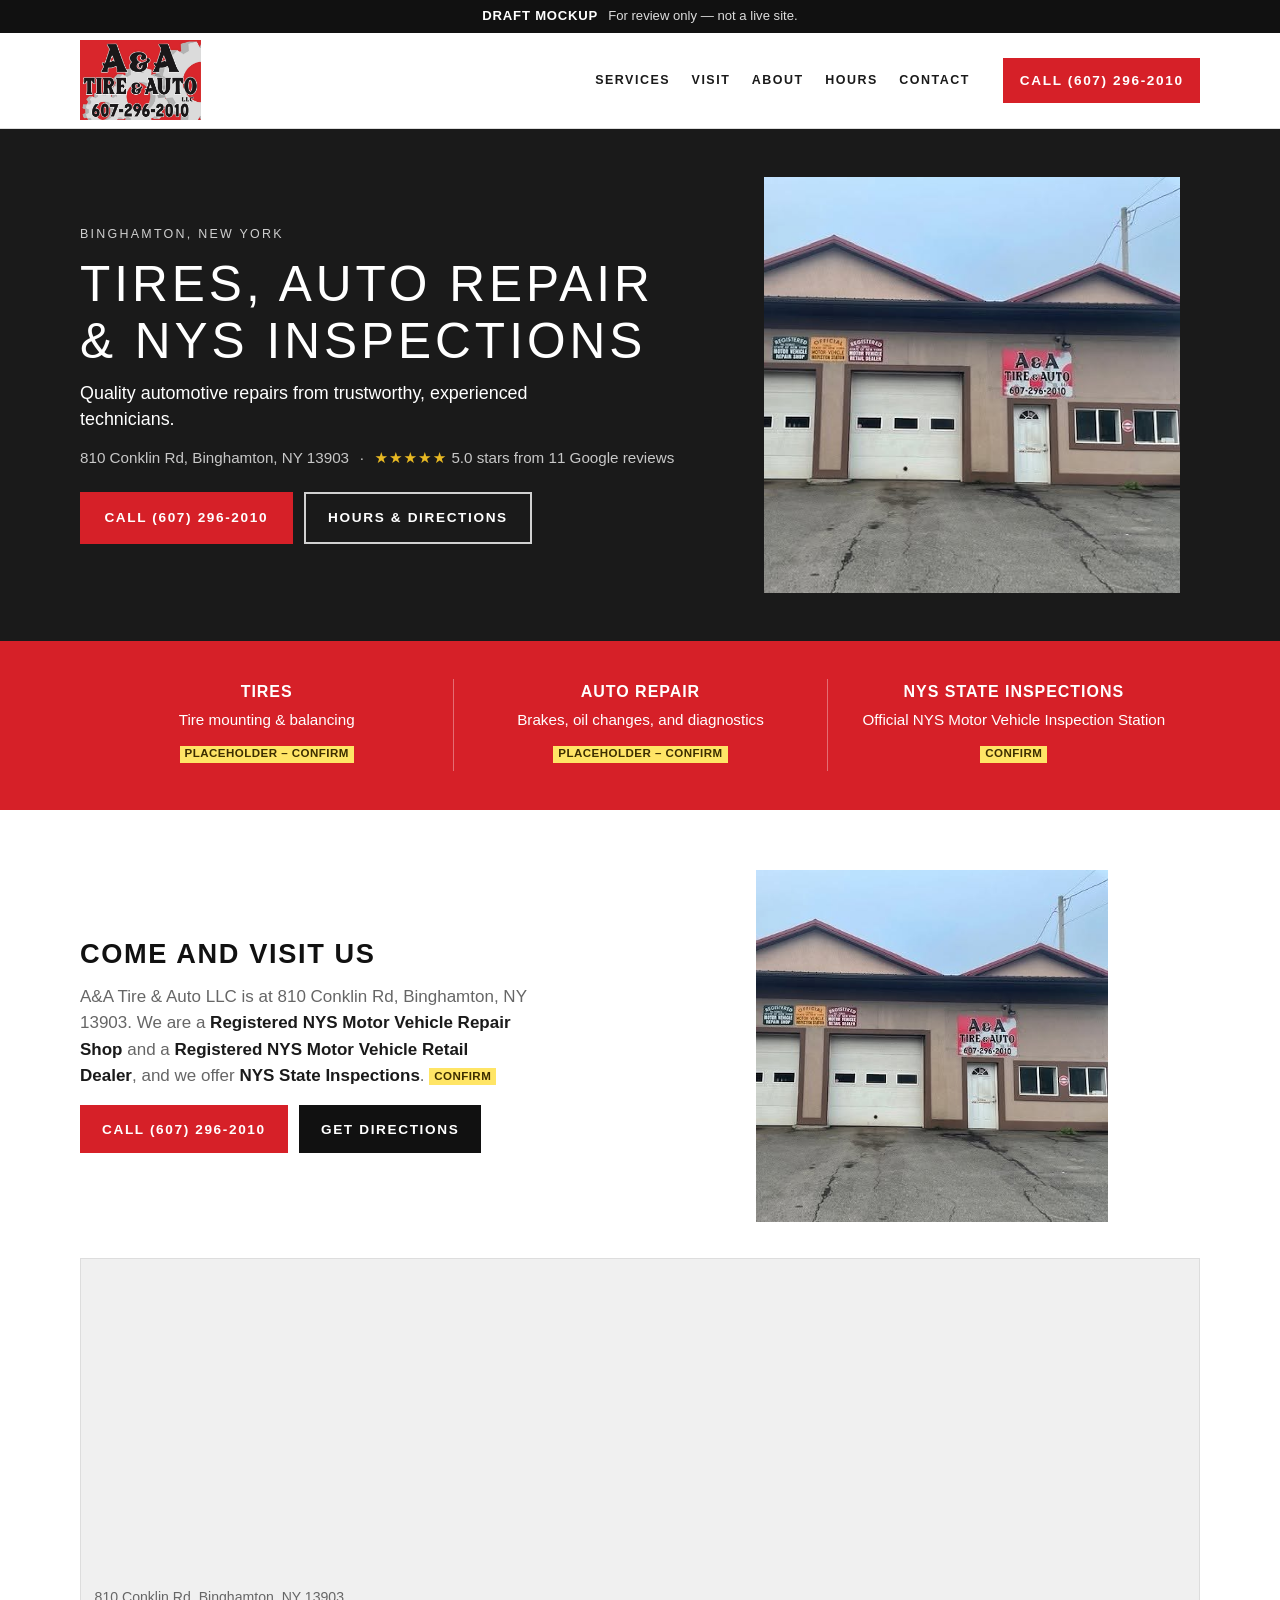
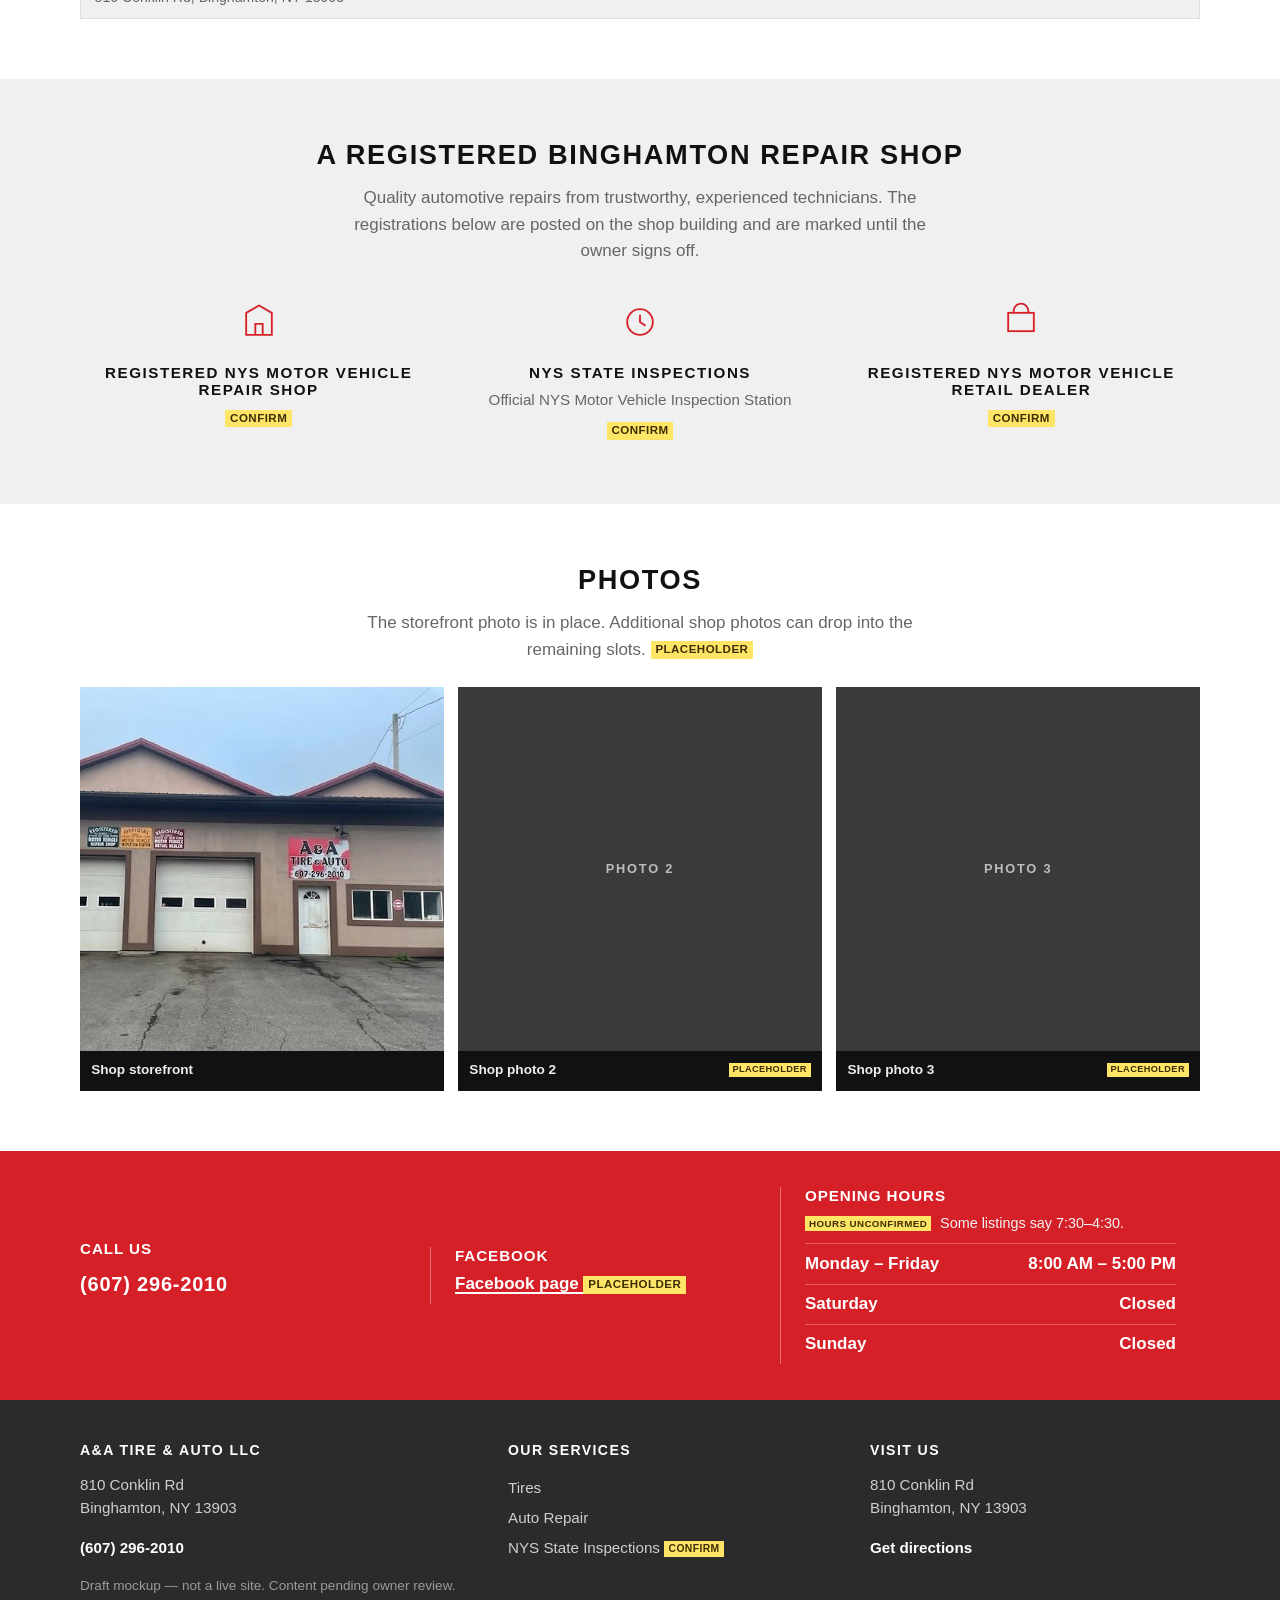
==== aa-tire-site/index.html @ 8222ff3f "Add A&A Tire & Auto mockup preview (noindex)" ====
<!DOCTYPE html>
<html lang="en">
<head>
  <meta charset="UTF-8">
  <meta name="viewport" content="width=device-width, initial-scale=1">
  <meta name="robots" content="noindex, nofollow">
  <title>A&amp;A Tire &amp; Auto | Tires, Auto Repair &amp; NYS Inspections | Binghamton, NY</title>
  <meta name="description" content="A&amp;A Tire &amp; Auto LLC in Binghamton, NY. Tires, auto repair, and NYS State Inspections. Registered NYS Motor Vehicle Repair Shop and Registered NYS Motor Vehicle Retail Dealer. Call (607) 296-2010.">
  <link rel="icon" href="images/logo-aa-tire.png">
  <link rel="stylesheet" href="styles.css">
</head>
<body id="top">

  <!--
    ============================================================
    EDIT HOURS HERE — this is the only hours block on the page.
    Status: Hours unconfirmed (some listings say 7:30–4:30).
    Current copy in #hours below:
      Monday–Friday  8:00 AM – 5:00 PM
      Saturday       Closed
      Sunday         Closed
    After editing the #hours section, you are done — hours are
    not repeated anywhere else.
    ============================================================
  -->

  <a class="skip-link" href="#main">Skip to content</a>

  <div class="draft-banner" role="note">
    <strong>Draft mockup</strong>
    <span>For review only — not a live site.</span>
  </div>

  <header class="site-header">
    <div class="wrap header-inner">
      <a class="brand" href="#top">
        <img class="brand-logo" src="images/logo-aa-tire.png" width="1131" height="749" alt="A&amp;A Tire &amp; Auto LLC">
      </a>
      <nav class="nav" aria-label="Primary">
        <a href="#services">Services</a>
        <a href="#visit">Visit</a>
        <a href="#about">About</a>
        <a href="#hours">Hours</a>
        <a href="#contact">Contact</a>
      </nav>
      <a class="btn btn-red header-call" href="tel:+16072962010">
        <span class="call-short">Call Now</span>
        <span class="call-full">Call (607) 296-2010</span>
      </a>
    </div>
  </header>

  <main id="main">

    <section class="hero" aria-labelledby="hero-title">
      <div class="wrap hero-split">
        <div class="hero-copy">
          <p class="eyebrow">Binghamton, New York</p>
          <h1 id="hero-title">Tires, Auto Repair &amp; NYS Inspections</h1>
          <p class="hero-tagline">Quality automotive repairs from trustworthy, experienced technicians.</p>
          <p class="hero-meta">
            810 Conklin Rd, Binghamton, NY 13903
            <span class="dot" aria-hidden="true">·</span>
            <span class="rating"><span class="stars" aria-hidden="true">★★★★★</span> 5.0 stars from 11 Google reviews</span>
          </p>
          <div class="hero-actions">
            <a class="btn btn-red btn-lg" href="tel:+16072962010">Call (607) 296-2010</a>
            <a class="btn btn-ghost btn-lg" href="#visit">Hours &amp; directions</a>
          </div>
        </div>
        <div class="hero-photo">
          <img
            src="images/hero-shop-front.jpg"
            width="480"
            height="480"
            alt="Storefront of A&amp;A Tire &amp; Auto LLC at 810 Conklin Rd, Binghamton — two garage bays and the shop sign">
        </div>
      </div>
    </section>

    <section class="service-band" id="services">
      <div class="wrap band-grid">
        <article>
          <h2>Tires</h2>
          <p>Tire mounting &amp; balancing</p>
          <span class="ph">Placeholder – confirm</span>
        </article>
        <article>
          <h2>Auto Repair</h2>
          <p>Brakes, oil changes, and diagnostics</p>
          <span class="ph">Placeholder – confirm</span>
        </article>
        <article>
          <h2>NYS State Inspections</h2>
          <p>Official NYS Motor Vehicle Inspection Station</p>
          <span class="ph">confirm</span>
        </article>
      </div>
    </section>

    <section class="visit" id="visit">
      <div class="wrap visit-split">
        <div class="visit-copy">
          <h2>Come and visit us</h2>
          <p>
            A&amp;A Tire &amp; Auto LLC is at 810 Conklin Rd, Binghamton, NY 13903.
            We are a <strong>Registered NYS Motor Vehicle Repair Shop</strong>
            and a <strong>Registered NYS Motor Vehicle Retail Dealer</strong>,
            and we offer <strong>NYS State Inspections</strong>.
            <span class="ph">confirm</span>
          </p>
          <div class="hero-actions">
            <a class="btn btn-red" href="tel:+16072962010">Call (607) 296-2010</a>
            <a class="btn btn-dark" href="https://www.google.com/maps/dir/?api=1&destination=810+Conklin+Rd,+Binghamton,+NY+13903" target="_blank" rel="noopener noreferrer">Get directions</a>
          </div>
        </div>
        <div class="visit-photo">
          <img
            src="images/hero-shop-front.jpg"
            width="480"
            height="480"
            alt="The shop building on Conklin Road, with NYS registration signs above the garage doors">
        </div>
      </div>
      <div class="wrap map-wrap">
        <iframe
          class="map"
          title="Map of A&amp;A Tire &amp; Auto LLC at 810 Conklin Rd, Binghamton, NY"
          src="https://www.google.com/maps?q=810+Conklin+Rd,+Binghamton,+NY&output=embed"
          loading="lazy"
          referrerpolicy="no-referrer-when-downgrade"
          allowfullscreen></iframe>
        <p class="map-caption">810 Conklin Rd, Binghamton, NY 13903</p>
      </div>
    </section>

    <section class="about" id="about">
      <div class="wrap">
        <h2>A registered Binghamton repair shop</h2>
        <p class="about-lead">
          Quality automotive repairs from trustworthy, experienced technicians.
          The registrations below are posted on the shop building and are marked until the owner signs off.
        </p>
        <ul class="feature-row">
          <li>
            <span class="feature-icon" aria-hidden="true">
              <svg viewBox="0 0 48 48" width="44" height="44"><path fill="none" stroke="currentColor" stroke-width="2" d="M10 38V14l14-8 14 8v24H10z"/><path fill="none" stroke="currentColor" stroke-width="2" d="M20 38V26h8v12"/></svg>
            </span>
            <h3>Registered NYS Motor Vehicle Repair Shop</h3>
            <span class="ph">confirm</span>
          </li>
          <li>
            <span class="feature-icon" aria-hidden="true">
              <svg viewBox="0 0 48 48" width="44" height="44"><circle cx="24" cy="24" r="14" fill="none" stroke="currentColor" stroke-width="2"/><path fill="none" stroke="currentColor" stroke-width="2" d="M24 16v8l6 4"/></svg>
            </span>
            <h3>NYS State Inspections</h3>
            <p>Official NYS Motor Vehicle Inspection Station</p>
            <span class="ph">confirm</span>
          </li>
          <li>
            <span class="feature-icon" aria-hidden="true">
              <svg viewBox="0 0 48 48" width="44" height="44"><rect x="10" y="14" width="28" height="20" fill="none" stroke="currentColor" stroke-width="2"/><path fill="none" stroke="currentColor" stroke-width="2" d="M16 14v-2a8 8 0 0 1 16 0v2"/></svg>
            </span>
            <h3>Registered NYS Motor Vehicle Retail Dealer</h3>
            <span class="ph">confirm</span>
          </li>
        </ul>
      </div>
    </section>

    <section class="photos" id="photos">
      <div class="wrap">
        <h2>Photos</h2>
        <p class="section-note">
          The storefront photo is in place. Additional shop photos can drop into the remaining slots.
          <span class="ph">PLACEHOLDER</span>
        </p>
        <ul class="photo-grid">
          <li>
            <figure>
              <img src="images/hero-shop-front.jpg" width="480" height="480" alt="A&amp;A Tire &amp; Auto LLC storefront">
              <figcaption>Shop storefront</figcaption>
            </figure>
          </li>
          <li>
            <figure class="ph-slot">
              <div class="ph-photo" role="img" aria-label="Placeholder photo slot 2">Photo 2</div>
              <figcaption>Shop photo 2 <span class="ph">PLACEHOLDER</span></figcaption>
            </figure>
          </li>
          <li>
            <figure class="ph-slot">
              <div class="ph-photo" role="img" aria-label="Placeholder photo slot 3">Photo 3</div>
              <figcaption>Shop photo 3 <span class="ph">PLACEHOLDER</span></figcaption>
            </figure>
          </li>
        </ul>
      </div>
    </section>

    <section class="contact-bar" id="contact">
      <div class="wrap contact-grid">
        <div>
          <h2>Call us</h2>
          <p><a class="contact-phone" href="tel:+16072962010">(607) 296-2010</a></p>
        </div>
        <div>
          <h2>Facebook</h2>
          <p>
            <a class="placeholder-link" href="#">Facebook page <span class="ph">PLACEHOLDER</span></a>
            <!-- Paste the real Facebook URL in the href above. Do not guess it. -->
          </p>
        </div>
        <!-- EDIT-HOURS: change hours in this block only. Also update the comment at the top of this file. -->
        <div id="hours">
          <h2>Opening hours</h2>
          <p class="hours-status"><span class="ph">Hours unconfirmed</span> Some listings say 7:30–4:30.</p>
          <dl class="hours-list">
            <div>
              <dt>Monday – Friday</dt>
              <dd>8:00 AM – 5:00 PM</dd>
            </div>
            <div>
              <dt>Saturday</dt>
              <dd>Closed</dd>
            </div>
            <div>
              <dt>Sunday</dt>
              <dd>Closed</dd>
            </div>
          </dl>
        </div>
      </div>
    </section>

  </main>

  <footer class="site-footer">
    <div class="wrap footer-grid">
      <div>
        <p class="footer-name">A&amp;A Tire &amp; Auto LLC</p>
        <p>810 Conklin Rd<br>Binghamton, NY 13903</p>
        <p><a href="tel:+16072962010">(607) 296-2010</a></p>
        <p class="draft-note">Draft mockup — not a live site. Content pending owner review.</p>
      </div>
      <div>
        <p class="footer-label">Our services</p>
        <ul class="footer-services">
          <li>Tires</li>
          <li>Auto Repair</li>
          <li>NYS State Inspections <span class="ph">confirm</span></li>
        </ul>
      </div>
      <div>
        <p class="footer-label">Visit us</p>
        <p>810 Conklin Rd<br>Binghamton, NY 13903</p>
        <p><a href="https://www.google.com/maps/dir/?api=1&destination=810+Conklin+Rd,+Binghamton,+NY+13903" target="_blank" rel="noopener noreferrer">Get directions</a></p>
      </div>
    </div>
  </footer>

  <div class="call-bar" role="region" aria-label="Call the shop">
    <a class="btn btn-red call-bar-btn" href="tel:+16072962010">Call Now · (607) 296-2010</a>
  </div>

</body>
</html>
---- aa-tire-site/styles.css ----
/* A&A Tire & Auto LLC — draft mockup
   Palette from the shop logo (red, black, light gray/white).
   Layout inspired by Wix mechanic template 1824 (structure/feel only). */

:root {
  --red: #d62028;
  --red-hover: #b91a21;
  --black: #111111;
  --ink: #1a1a1a;
  --footer: #2b2b2b;
  --gray: #666666;
  --line: #dddddd;
  --wash: #f0f0f0;
  --white: #ffffff;
  --ph-bg: #ffe566;
  --ph-ink: #3d2e00;
  --wrap: 70rem;
  --font: "Segoe UI", "Helvetica Neue", Arial, system-ui, sans-serif;
}

*,
*::before,
*::after { box-sizing: border-box; }

html { scroll-behavior: smooth; }

body {
  margin: 0;
  font-family: var(--font);
  font-size: 1.0625rem;
  line-height: 1.55;
  color: var(--ink);
  background: var(--white);
  -webkit-text-size-adjust: 100%;
}

img { max-width: 100%; height: auto; display: block; }

a {
  color: var(--red);
  text-decoration-thickness: 1.5px;
  text-underline-offset: 0.15em;
}
a:hover { color: var(--red-hover); }

h1, h2, h3 {
  margin: 0 0 0.55em;
  font-weight: 600;
  letter-spacing: 0.06em;
  text-transform: uppercase;
  line-height: 1.15;
  color: var(--black);
}

h1 { font-size: clamp(1.7rem, 4.6vw, 3.1rem); font-weight: 500; letter-spacing: 0.08em; }
h2 { font-size: clamp(1.25rem, 2.4vw, 1.7rem); }
h3 { font-size: 0.95rem; letter-spacing: 0.1em; }

p { margin: 0 0 1rem; }

.wrap {
  width: min(100% - 1.5rem, var(--wrap));
  margin-inline: auto;
}

.skip-link {
  position: absolute;
  left: 0.75rem;
  top: -4rem;
  z-index: 2000;
  background: var(--ph-bg);
  color: var(--black);
  padding: 0.6rem 0.9rem;
  font-weight: 700;
}
.skip-link:focus { top: 0; color: var(--black); }

.draft-banner {
  background: var(--black);
  color: #ddd;
  text-align: center;
  font-size: 0.82rem;
  padding: 0.4rem 0.75rem;
}
.draft-banner strong {
  color: var(--white);
  margin-right: 0.4rem;
  letter-spacing: 0.06em;
  text-transform: uppercase;
}

.ph {
  display: inline-block;
  background: var(--ph-bg);
  color: var(--ph-ink);
  font-weight: 800;
  font-size: 0.68em;
  letter-spacing: 0.04em;
  line-height: 1.2;
  text-transform: uppercase;
  padding: 0.16em 0.42em;
  vertical-align: middle;
}

/* Buttons — rectangular, like the template */
.btn {
  display: inline-flex;
  align-items: center;
  justify-content: center;
  gap: 0.4rem;
  min-height: 3rem;
  padding: 0.7rem 1.25rem;
  border-radius: 0;
  font-weight: 700;
  font-size: 0.85rem;
  letter-spacing: 0.12em;
  text-transform: uppercase;
  text-decoration: none;
  border: 2px solid transparent;
  cursor: pointer;
  transition: background 0.15s ease, color 0.15s ease, border-color 0.15s ease;
}

.btn:focus-visible,
.nav a:focus-visible,
.brand:focus-visible,
.contact-phone:focus-visible,
.placeholder-link:focus-visible {
  outline: 3px solid var(--ph-bg);
  outline-offset: 3px;
}

.btn-red {
  background: var(--red);
  color: var(--white);
  border-color: var(--red);
}
.btn-red:hover,
.btn-red:focus-visible {
  background: var(--red-hover);
  border-color: var(--red-hover);
  color: var(--white);
}

.btn-ghost {
  background: transparent;
  color: var(--white);
  border-color: rgba(255,255,255,0.8);
}
.btn-ghost:hover,
.btn-ghost:focus-visible {
  background: var(--white);
  color: var(--black);
}

.btn-dark {
  background: var(--black);
  color: var(--white);
  border-color: var(--black);
}
.btn-dark:hover,
.btn-dark:focus-visible {
  background: #333;
  color: var(--white);
}

.btn-lg { min-height: 3.2rem; padding: 0.85rem 1.4rem; }

/* Header */
.site-header {
  background: var(--white);
  border-bottom: 1px solid var(--line);
  position: sticky;
  top: 0;
  z-index: 100;
}

.header-inner {
  display: flex;
  align-items: center;
  gap: 0.75rem 1rem;
  min-height: 4.75rem;
  padding-block: 0.45rem;
}

.brand { flex-shrink: 0; }
.brand-logo {
  height: 3.75rem;
  width: auto;
  max-width: 11rem;
  object-fit: contain;
}

.nav { display: none; gap: 0.15rem; margin-left: auto; }
.nav a {
  color: var(--ink);
  text-decoration: none;
  font-size: 0.78rem;
  font-weight: 600;
  letter-spacing: 0.12em;
  text-transform: uppercase;
  padding: 0.55rem 0.6rem;
  min-height: 2.75rem;
  display: inline-flex;
  align-items: center;
}
.nav a:hover { color: var(--red); }

.header-call { flex-shrink: 0; margin-left: auto; padding: 0.55rem 0.9rem; min-height: 2.85rem; }
.call-full { display: none; }

/* Hero — dark field, sharp photo (not stretched) */
.hero {
  background: #1a1a1a;
  color: var(--white);
  padding: 2.25rem 0 2.5rem;
}

.hero-split {
  display: grid;
  gap: 1.75rem;
  align-items: center;
}

.hero-copy h1 { color: var(--white); margin-bottom: 0.7rem; }

.eyebrow {
  margin: 0 0 0.7rem;
  font-size: 0.78rem;
  letter-spacing: 0.18em;
  text-transform: uppercase;
  color: #cfcfcf;
}

.hero-tagline {
  font-size: 1.12rem;
  font-weight: 400;
  line-height: 1.45;
  margin-bottom: 0.85rem;
  max-width: 32rem;
}

.hero-meta {
  color: #c8c8c8;
  font-size: 0.95rem;
  margin-bottom: 1.35rem;
}
.hero-meta .dot { margin: 0 0.4rem; }
.stars { color: #e8b923; letter-spacing: 0.06em; }

.hero-actions {
  display: flex;
  flex-wrap: wrap;
  gap: 0.7rem;
}

.hero-photo {
  justify-self: center;
}
.hero-photo img {
  width: 100%;
  max-width: 30rem;
  height: auto;
  /* keep the 480px source sharp — never force it wider than its pixels on 1x, but allow up to ~480–520 CSS px */
  background: #111;
}

/* Red services band */
.service-band {
  background: var(--red);
  color: var(--white);
  padding: 2rem 0;
}

.band-grid {
  display: grid;
  gap: 1.5rem;
}

.band-grid article { text-align: center; }
.band-grid h2 {
  color: var(--white);
  font-size: 1rem;
  margin-bottom: 0.45rem;
}
.band-grid p {
  margin: 0 0 0.55rem;
  color: #fff;
  font-size: 0.95rem;
}

/* Visit */
.visit {
  padding: 3.25rem 0 3rem;
  background: var(--white);
}

.visit-split {
  display: grid;
  gap: 2rem;
  align-items: center;
  margin-bottom: 2.25rem;
}

.visit-copy { text-align: center; }
.visit-copy p { color: var(--gray); max-width: 28rem; margin-inline: auto; }
.visit-copy strong { color: var(--ink); }
.visit-copy .hero-actions { justify-content: center; }

.visit-photo { justify-self: center; }
.visit-photo img {
  width: 100%;
  max-width: 22rem;
  height: auto;
}

.map-wrap {
  border: 1px solid var(--line);
}

.map {
  display: block;
  width: 100%;
  height: 16rem;
  border: 0;
  background: var(--wash);
}

.map-caption {
  margin: 0;
  padding: 0.55rem 0.85rem;
  font-size: 0.88rem;
  color: var(--gray);
  background: var(--wash);
}

/* About / registrations */
.about {
  background: var(--wash);
  padding: 3.25rem 0 3rem;
  text-align: center;
}

.about-lead {
  max-width: 36rem;
  margin: 0 auto 2.25rem;
  color: var(--gray);
}

.feature-row {
  list-style: none;
  margin: 0;
  padding: 0;
  display: grid;
  gap: 2rem;
}

.feature-row h3 { margin: 0.7rem 0 0.4rem; }
.feature-row p { margin: 0 0 0.4rem; color: var(--gray); font-size: 0.95rem; }

.feature-icon {
  display: inline-flex;
  color: var(--red);
}

/* Photos */
.photos {
  padding: 3.25rem 0 3rem;
  background: var(--white);
  text-align: center;
}

.section-note {
  color: var(--gray);
  max-width: 36rem;
  margin: 0 auto 1.5rem;
}

.photo-grid {
  list-style: none;
  margin: 0;
  padding: 0;
  display: grid;
  gap: 0.9rem;
  text-align: left;
}

.photo-grid figure { margin: 0; background: var(--black); }
.photo-grid img,
.ph-photo {
  width: 100%;
  aspect-ratio: 1 / 1;
  object-fit: cover;
}

.ph-photo {
  display: grid;
  place-items: center;
  background: #3a3a3a;
  color: #bdbdbd;
  font-size: 0.8rem;
  letter-spacing: 0.14em;
  text-transform: uppercase;
  font-weight: 700;
}

.photo-grid figcaption {
  display: flex;
  justify-content: space-between;
  align-items: center;
  gap: 0.5rem;
  padding: 0.55rem 0.7rem 0.65rem;
  color: #eee;
  font-size: 0.85rem;
  font-weight: 600;
}

/* Contact / hours — red bar */
.contact-bar {
  background: var(--red);
  color: var(--white);
  padding: 2.25rem 0;
}

.contact-grid {
  display: grid;
  gap: 1.75rem;
}

.contact-bar h2 {
  color: var(--white);
  font-size: 0.95rem;
  margin-bottom: 0.45rem;
}

.contact-bar p { margin: 0 0 0.4rem; }

.contact-phone {
  color: var(--white);
  font-size: 1.25rem;
  font-weight: 700;
  letter-spacing: 0.04em;
  text-decoration: none;
  display: inline-flex;
  min-height: 2.5rem;
  align-items: center;
}
.contact-phone:hover { color: #fff; text-decoration: underline; }

.placeholder-link { color: var(--white); font-weight: 700; }
.placeholder-link:hover { color: #fff; }

.hours-status { font-size: 0.9rem; color: #f3f3f3; }
.hours-status .ph { margin-right: 0.3rem; }

.hours-list { margin: 0.6rem 0 0; }
.hours-list div {
  display: flex;
  justify-content: space-between;
  gap: 1rem;
  padding: 0.4rem 0;
  border-top: 1px solid rgba(255,255,255,0.28);
}
.hours-list dt { font-weight: 600; }
.hours-list dd { margin: 0; font-weight: 600; white-space: nowrap; }

/* Footer */
.site-footer {
  background: var(--footer);
  color: #cfcfcf;
  padding: 2.5rem 0 5.75rem;
  font-size: 0.95rem;
}

.footer-grid {
  display: grid;
  gap: 1.75rem;
}

.footer-name,
.footer-label {
  color: var(--white);
  font-weight: 600;
  letter-spacing: 0.1em;
  text-transform: uppercase;
  font-size: 0.88rem;
  margin-bottom: 0.7rem;
}

.site-footer a { color: var(--white); font-weight: 650; text-decoration: none; }
.site-footer a:hover { text-decoration: underline; }

.footer-services { list-style: none; margin: 0; padding: 0; }
.footer-services li { padding: 0.2rem 0; }

.draft-note { color: #9a9a9a; font-size: 0.85rem; margin-top: 0.75rem; }

/* Mobile Call Now bar */
.call-bar {
  position: fixed;
  left: 0;
  right: 0;
  bottom: 0;
  z-index: 200;
  background: var(--black);
  padding: 0.55rem 0.75rem calc(0.55rem + env(safe-area-inset-bottom));
  border-top: 3px solid var(--red);
}
.call-bar-btn { width: 100%; min-height: 3.15rem; }

/* Keep the first-screen photo from sliding under the Call Now bar */
@media (max-width: 859px) {
  .hero { padding: 1.5rem 0 1.1rem; }
  .hero-photo { width: 100%; }
  .hero-photo img {
    width: 100%;
    height: 14rem;
    max-width: none;
    object-fit: cover;
    object-position: center 38%;
  }
  .hero-tagline { margin-bottom: 0.55rem; }
  .hero-meta { margin-bottom: 1rem; }
  .hero-actions { margin-bottom: 0.15rem; }
}

/* ---- Wider screens ---- */
@media (min-width: 640px) {
  .wrap { width: min(100% - 2.25rem, var(--wrap)); }
  .call-short { display: none; }
  .call-full { display: inline; }
  .brand-logo { height: 4.6rem; max-width: 13.5rem; }
  .photo-grid { grid-template-columns: repeat(3, 1fr); }
  .feature-row { grid-template-columns: repeat(3, 1fr); gap: 1.5rem; }
  .band-grid {
    grid-template-columns: repeat(3, 1fr);
    gap: 0;
  }
  .band-grid article {
    padding: 0.25rem 1.25rem;
    border-left: 1px solid rgba(255,255,255,0.35);
  }
  .band-grid article:first-child { border-left: 0; }
  .hero-photo img { max-width: 28rem; }
}

@media (min-width: 860px) {
  .nav { display: flex; }
  .header-call { margin-left: 0.5rem; }
  .header-inner { min-height: 5.25rem; }
  .brand-logo { height: 5rem; max-width: 14.5rem; }

  .hero { padding: 3rem 0; }
  .hero-split {
    grid-template-columns: 1.15fr 0.85fr;
    gap: 3rem;
    align-items: center;
  }
  .hero-photo img { max-width: 26rem; }

  .visit-split {
    grid-template-columns: 1fr 1fr;
    gap: 3rem;
    text-align: left;
  }
  .visit-copy { text-align: left; }
  .visit-copy p { margin-inline: 0; }
  .visit-copy .hero-actions { justify-content: flex-start; }

  .contact-grid {
    grid-template-columns: 1fr 1fr 1.2fr;
    gap: 0;
    align-items: center;
  }
  .contact-grid > div {
    padding: 0 1.5rem;
    border-left: 1px solid rgba(255,255,255,0.35);
  }
  .contact-grid > div:first-child { border-left: 0; padding-left: 0; }

  .footer-grid { grid-template-columns: 1.2fr 1fr 1fr; gap: 2rem; }
  .map { height: 20rem; }

  .call-bar { display: none; }
  .site-footer { padding-bottom: 2.5rem; }

  .service-band { padding: 2.4rem 0; }
  .about, .photos, .visit { padding-block: 3.75rem; }
}
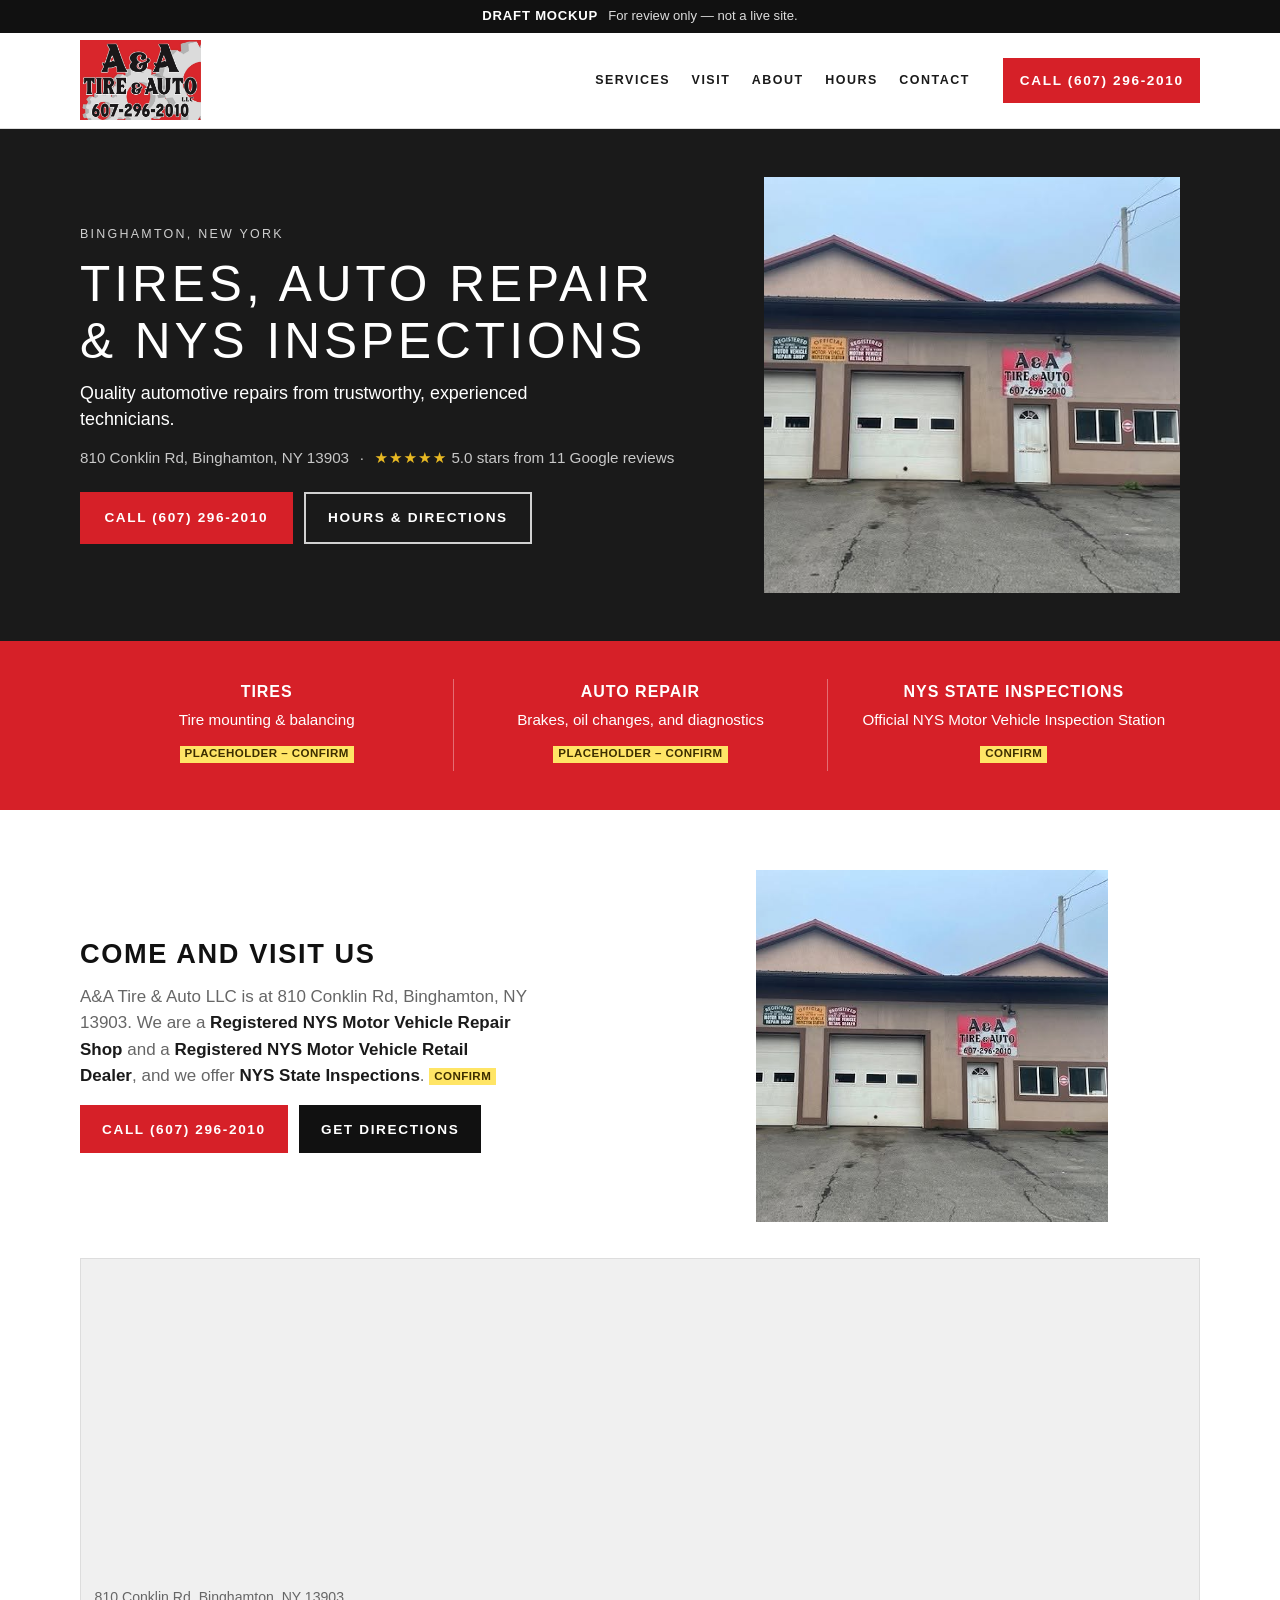
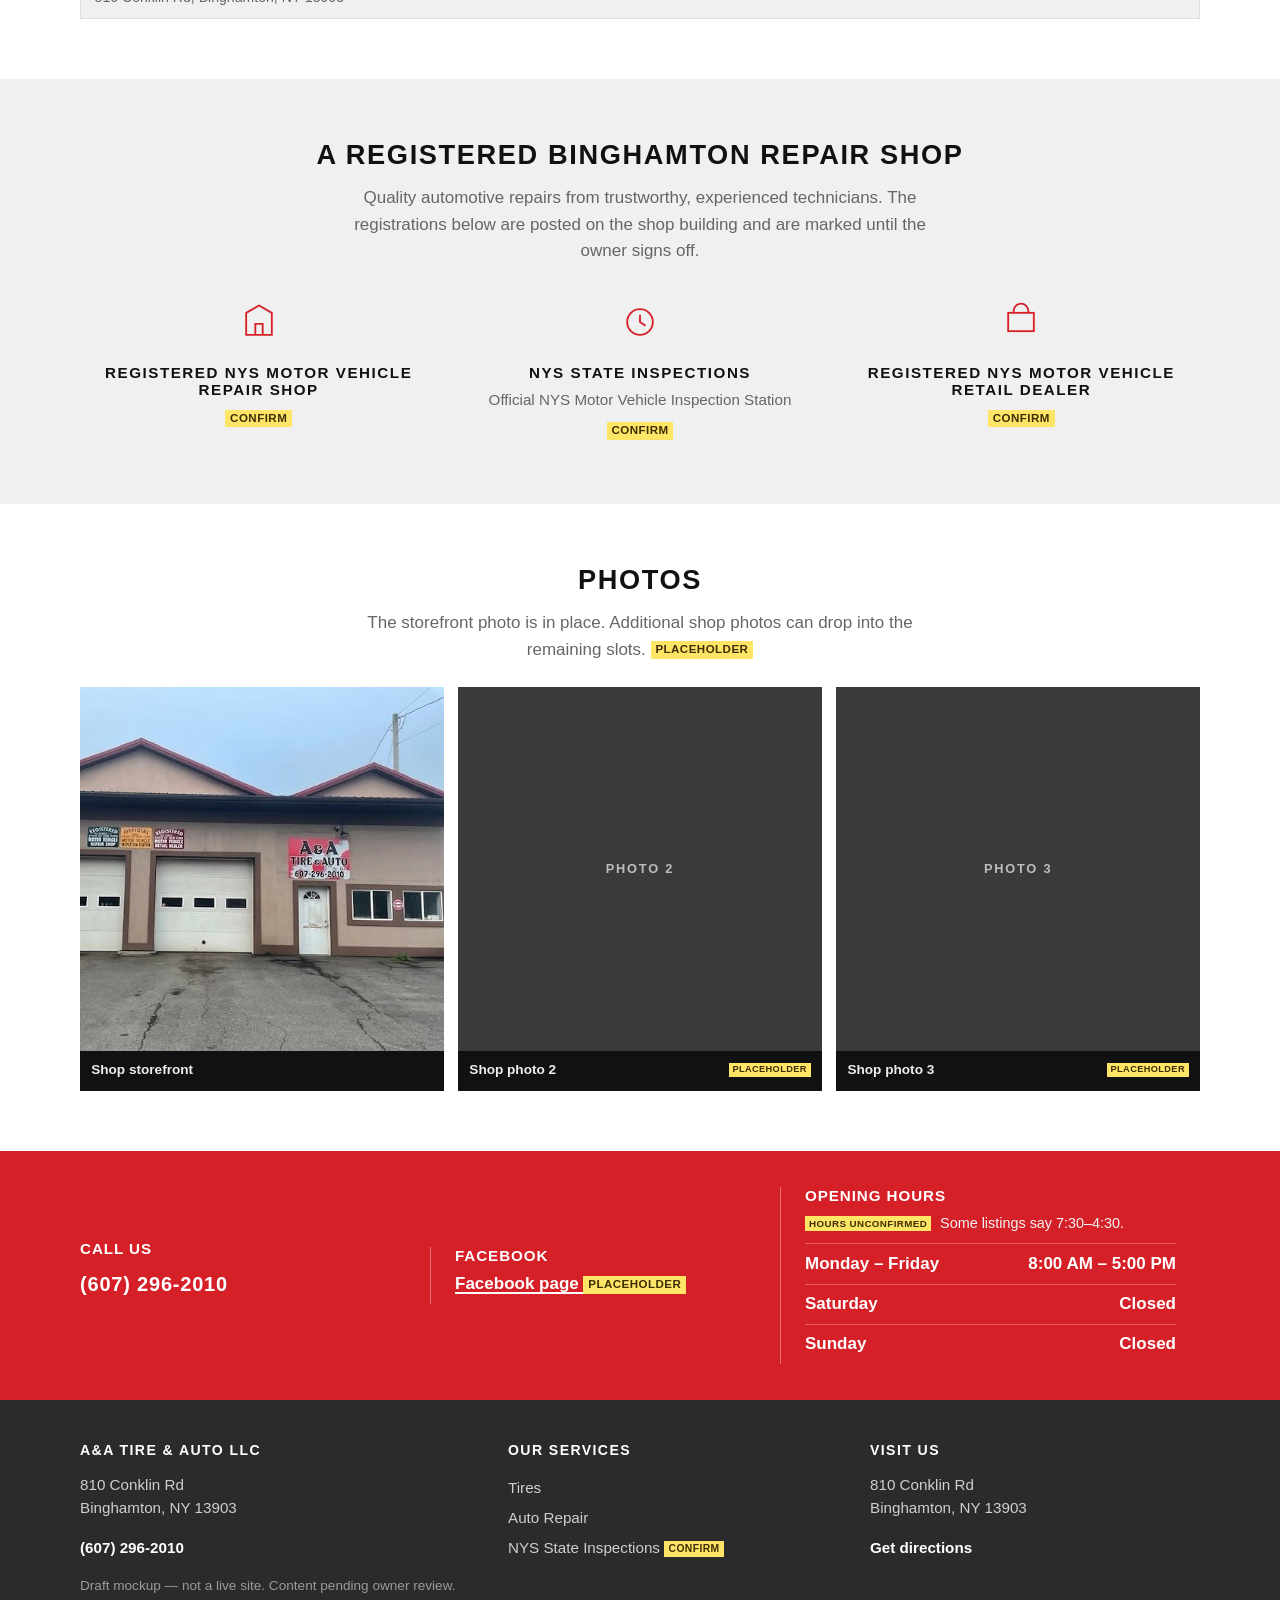
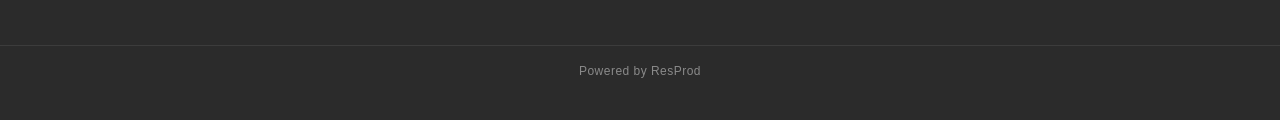
==== commit 69b825d6: "Update A&A Tire & Auto mockup preview" ====
--- a/aa-tire-site/index.html
+++ b/aa-tire-site/index.html
@@ -257,6 +257,7 @@
         <p><a href="https://www.google.com/maps/dir/?api=1&destination=810+Conklin+Rd,+Binghamton,+NY+13903" target="_blank" rel="noopener noreferrer">Get directions</a></p>
       </div>
     </div>
+    <p class="footer-credit">Powered by ResProd</p>
   </footer>
 
   <div class="call-bar" role="region" aria-label="Call the shop">
--- a/aa-tire-site/styles.css
+++ b/aa-tire-site/styles.css
@@ -587,3 +587,13 @@
   .service-band { padding: 2.4rem 0; }
   .about, .photos, .visit { padding-block: 3.75rem; }
 }
+
+.footer-credit {
+  margin: 2rem 0 0;
+  padding-top: 1rem;
+  border-top: 1px solid rgba(255,255,255,0.08);
+  text-align: center;
+  font-size: 0.75rem;
+  letter-spacing: 0.04em;
+  color: #8a8a8a;
+}
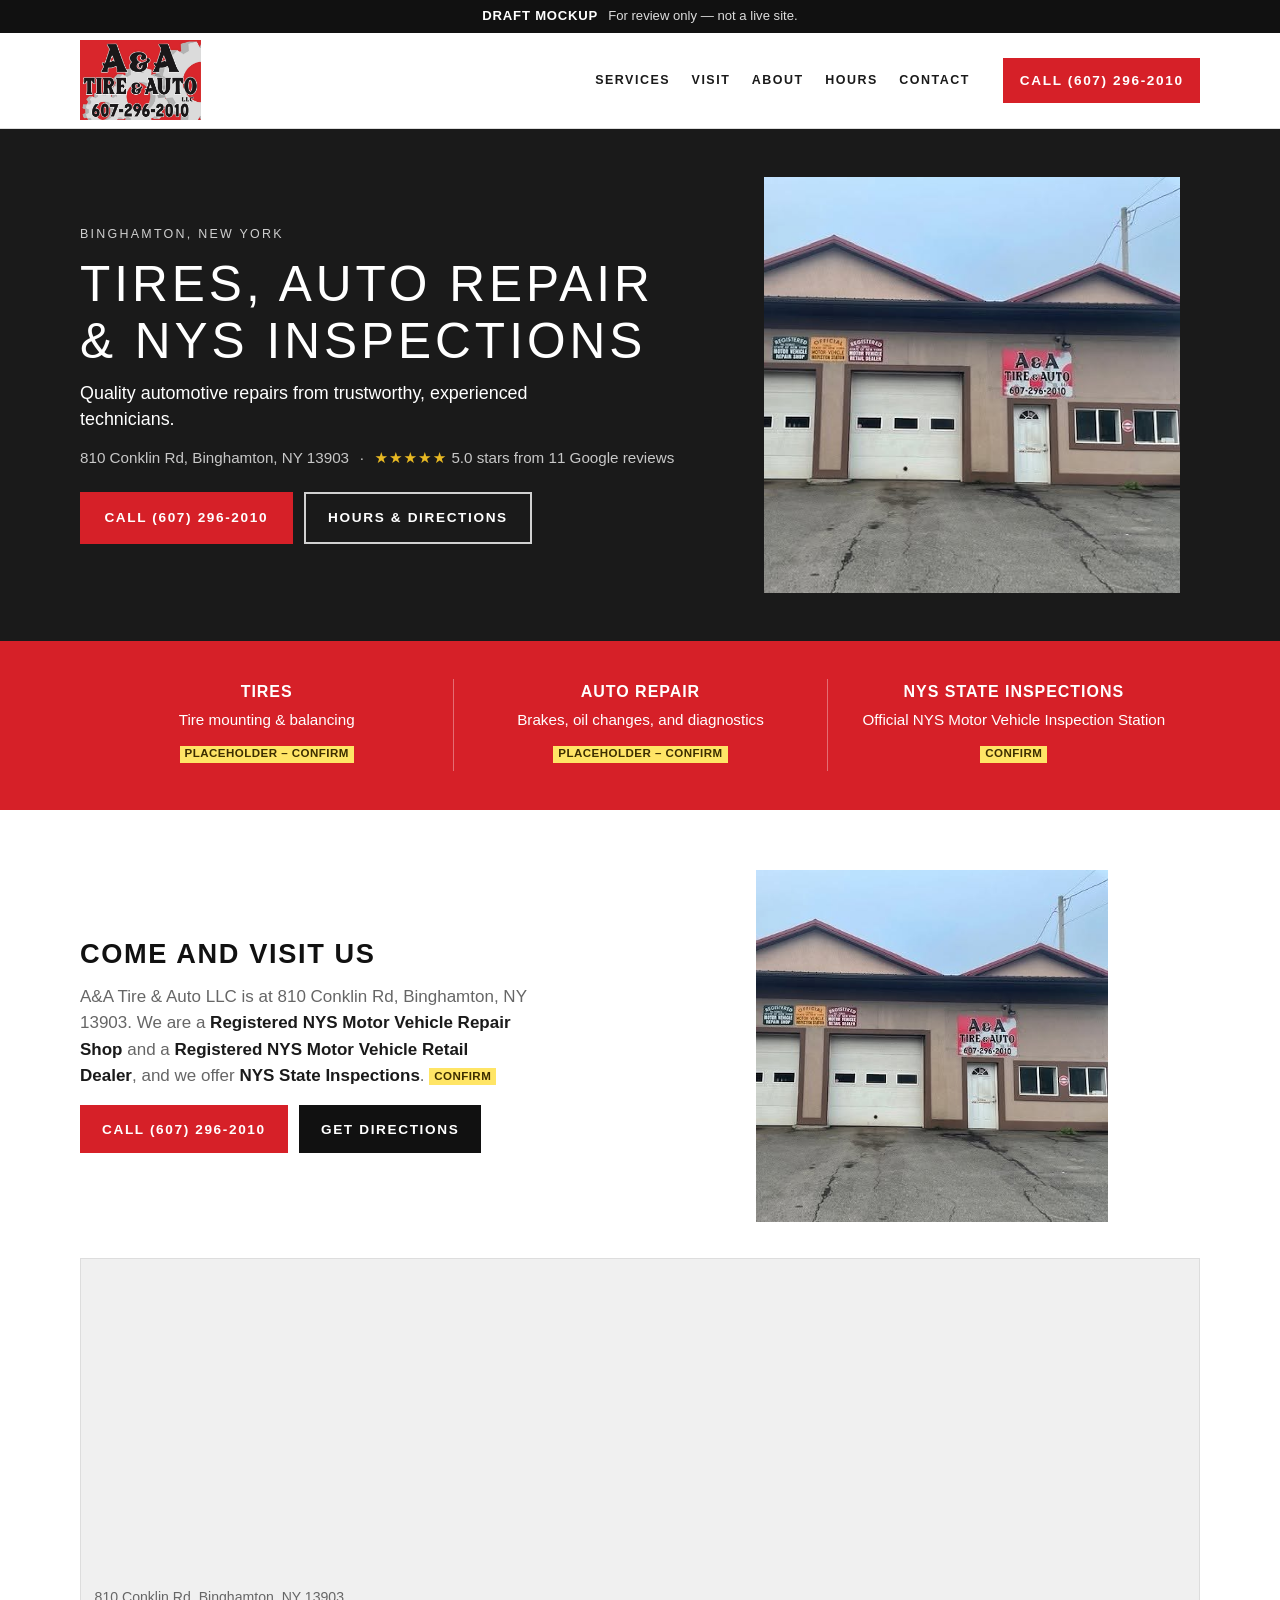
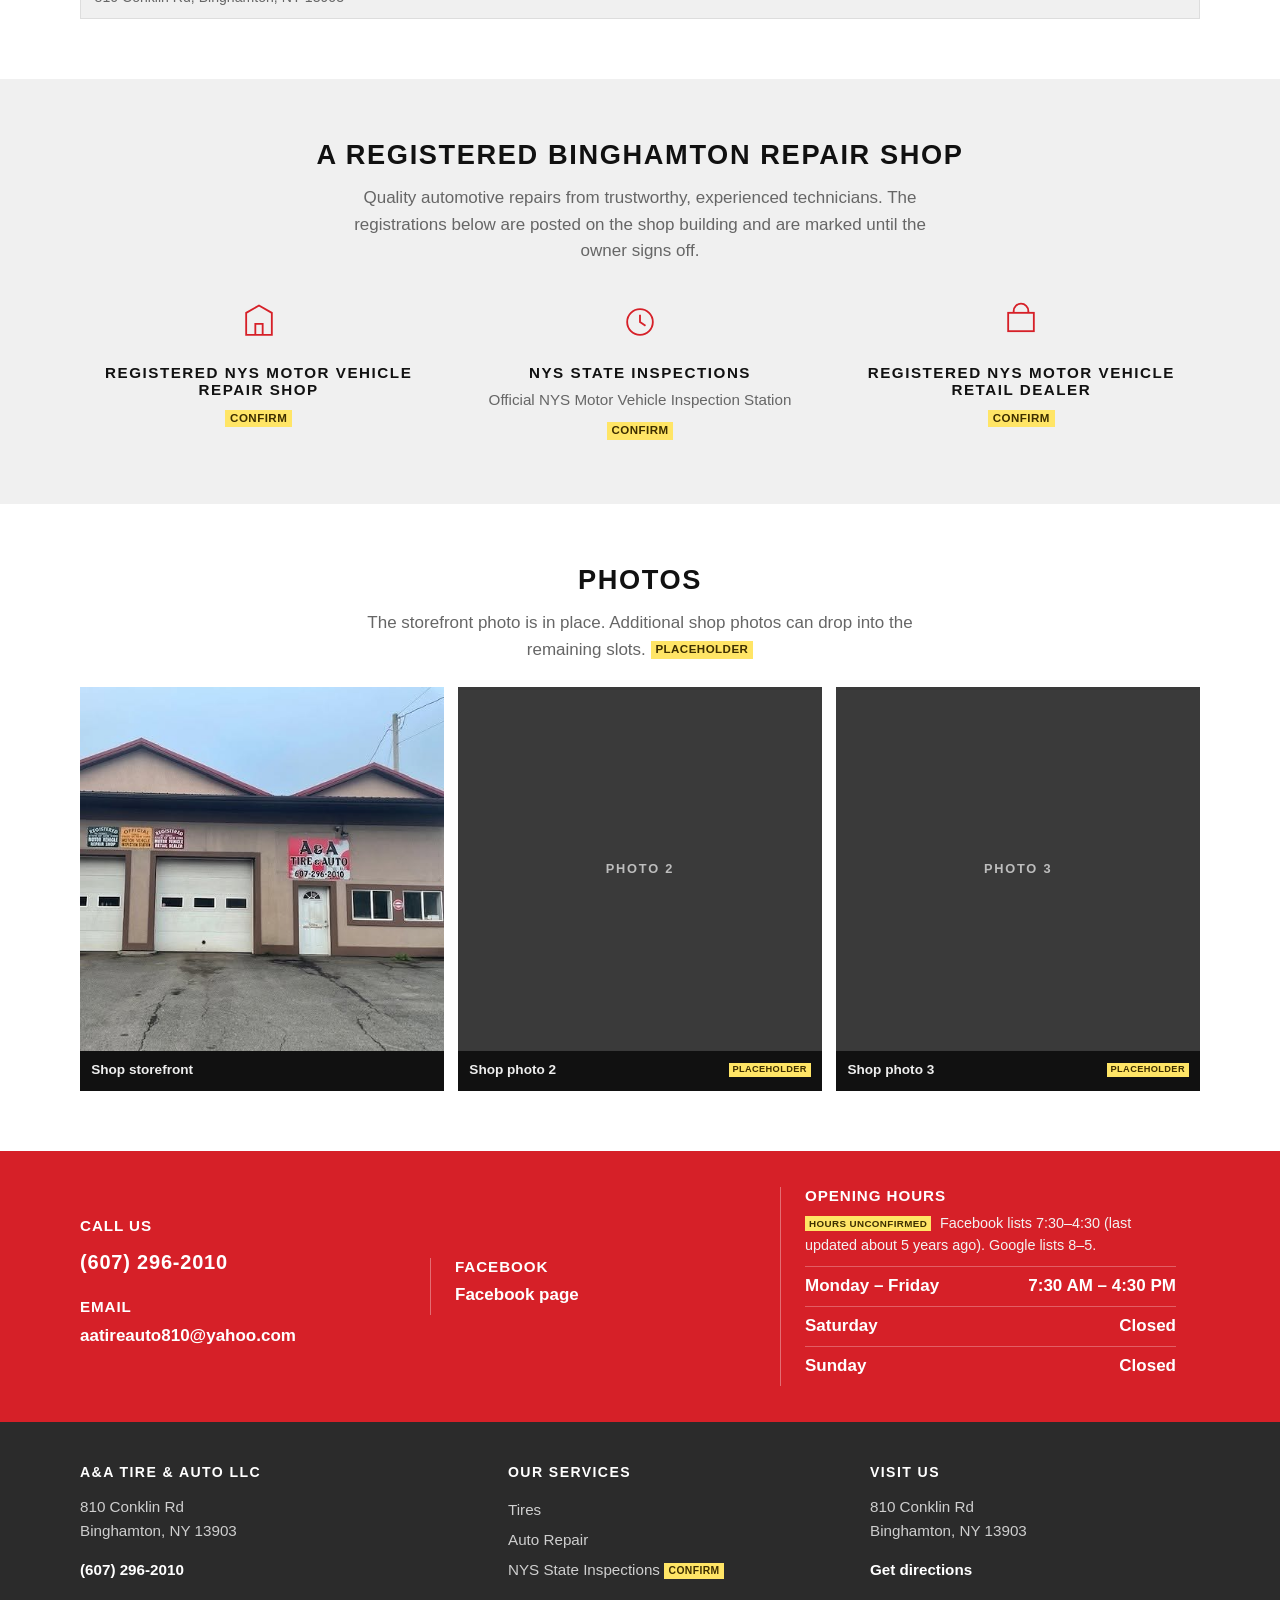
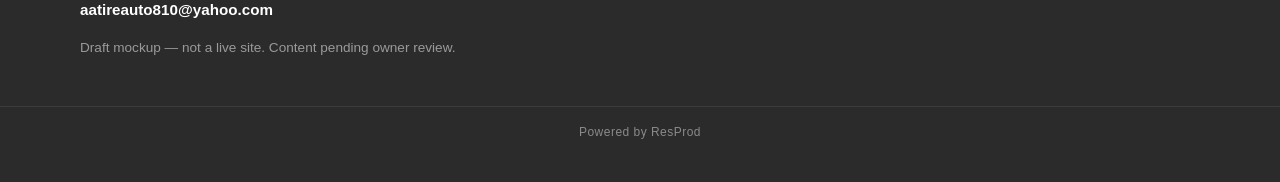
==== commit ed2d4e85: "Update A&A Tire & Auto mockup preview" ====
--- a/aa-tire-site/index.html
+++ b/aa-tire-site/index.html
@@ -14,9 +14,11 @@
   <!--
     ============================================================
     EDIT HOURS HERE — this is the only hours block on the page.
-    Status: Hours unconfirmed (some listings say 7:30–4:30).
+    Status: Hours unconfirmed. Facebook lists Mon–Fri
+    7:30 AM–4:30 PM, Sat–Sun closed (last updated about 5 years
+    ago). Google lists 8:00 AM–5:00 PM.
     Current copy in #hours below:
-      Monday–Friday  8:00 AM – 5:00 PM
+      Monday–Friday  7:30 AM – 4:30 PM
       Saturday       Closed
       Sunday         Closed
     After editing the #hours section, you are done — hours are
@@ -203,22 +205,23 @@
         <div>
           <h2>Call us</h2>
           <p><a class="contact-phone" href="tel:+16072962010">(607) 296-2010</a></p>
+          <h2>Email</h2>
+          <p><a class="contact-link" href="mailto:aatireauto810@yahoo.com">aatireauto810@yahoo.com</a></p>
         </div>
         <div>
           <h2>Facebook</h2>
           <p>
-            <a class="placeholder-link" href="#">Facebook page <span class="ph">PLACEHOLDER</span></a>
-            <!-- Paste the real Facebook URL in the href above. Do not guess it. -->
+            <a class="contact-link" href="https://www.facebook.com/profile.php?id=100076328292457" target="_blank" rel="noopener noreferrer">Facebook page</a>
           </p>
         </div>
         <!-- EDIT-HOURS: change hours in this block only. Also update the comment at the top of this file. -->
         <div id="hours">
           <h2>Opening hours</h2>
-          <p class="hours-status"><span class="ph">Hours unconfirmed</span> Some listings say 7:30–4:30.</p>
+          <p class="hours-status"><span class="ph">Hours unconfirmed</span> Facebook lists 7:30–4:30 (last updated about 5 years ago). Google lists 8–5.</p>
           <dl class="hours-list">
             <div>
               <dt>Monday – Friday</dt>
-              <dd>8:00 AM – 5:00 PM</dd>
+              <dd>7:30 AM – 4:30 PM</dd>
             </div>
             <div>
               <dt>Saturday</dt>
@@ -241,6 +244,7 @@
         <p class="footer-name">A&amp;A Tire &amp; Auto LLC</p>
         <p>810 Conklin Rd<br>Binghamton, NY 13903</p>
         <p><a href="tel:+16072962010">(607) 296-2010</a></p>
+        <p><a href="mailto:aatireauto810@yahoo.com">aatireauto810@yahoo.com</a></p>
         <p class="draft-note">Draft mockup — not a live site. Content pending owner review.</p>
       </div>
       <div>
--- a/aa-tire-site/styles.css
+++ b/aa-tire-site/styles.css
@@ -125,7 +125,7 @@
 .nav a:focus-visible,
 .brand:focus-visible,
 .contact-phone:focus-visible,
-.placeholder-link:focus-visible {
+.contact-link:focus-visible {
   outline: 3px solid var(--ph-bg);
   outline-offset: 3px;
 }
@@ -433,6 +433,8 @@
   margin-bottom: 0.45rem;
 }
 
+.contact-bar h2 + p + h2 { margin-top: 1rem; }
+
 .contact-bar p { margin: 0 0 0.4rem; }
 
 .contact-phone {
@@ -447,8 +449,13 @@
 }
 .contact-phone:hover { color: #fff; text-decoration: underline; }
 
-.placeholder-link { color: var(--white); font-weight: 700; }
-.placeholder-link:hover { color: #fff; }
+.contact-link {
+  color: var(--white);
+  font-weight: 700;
+  text-decoration: none;
+  overflow-wrap: anywhere;
+}
+.contact-link:hover { color: #fff; text-decoration: underline; }
 
 .hours-status { font-size: 0.9rem; color: #f3f3f3; }
 .hours-status .ph { margin-right: 0.3rem; }
